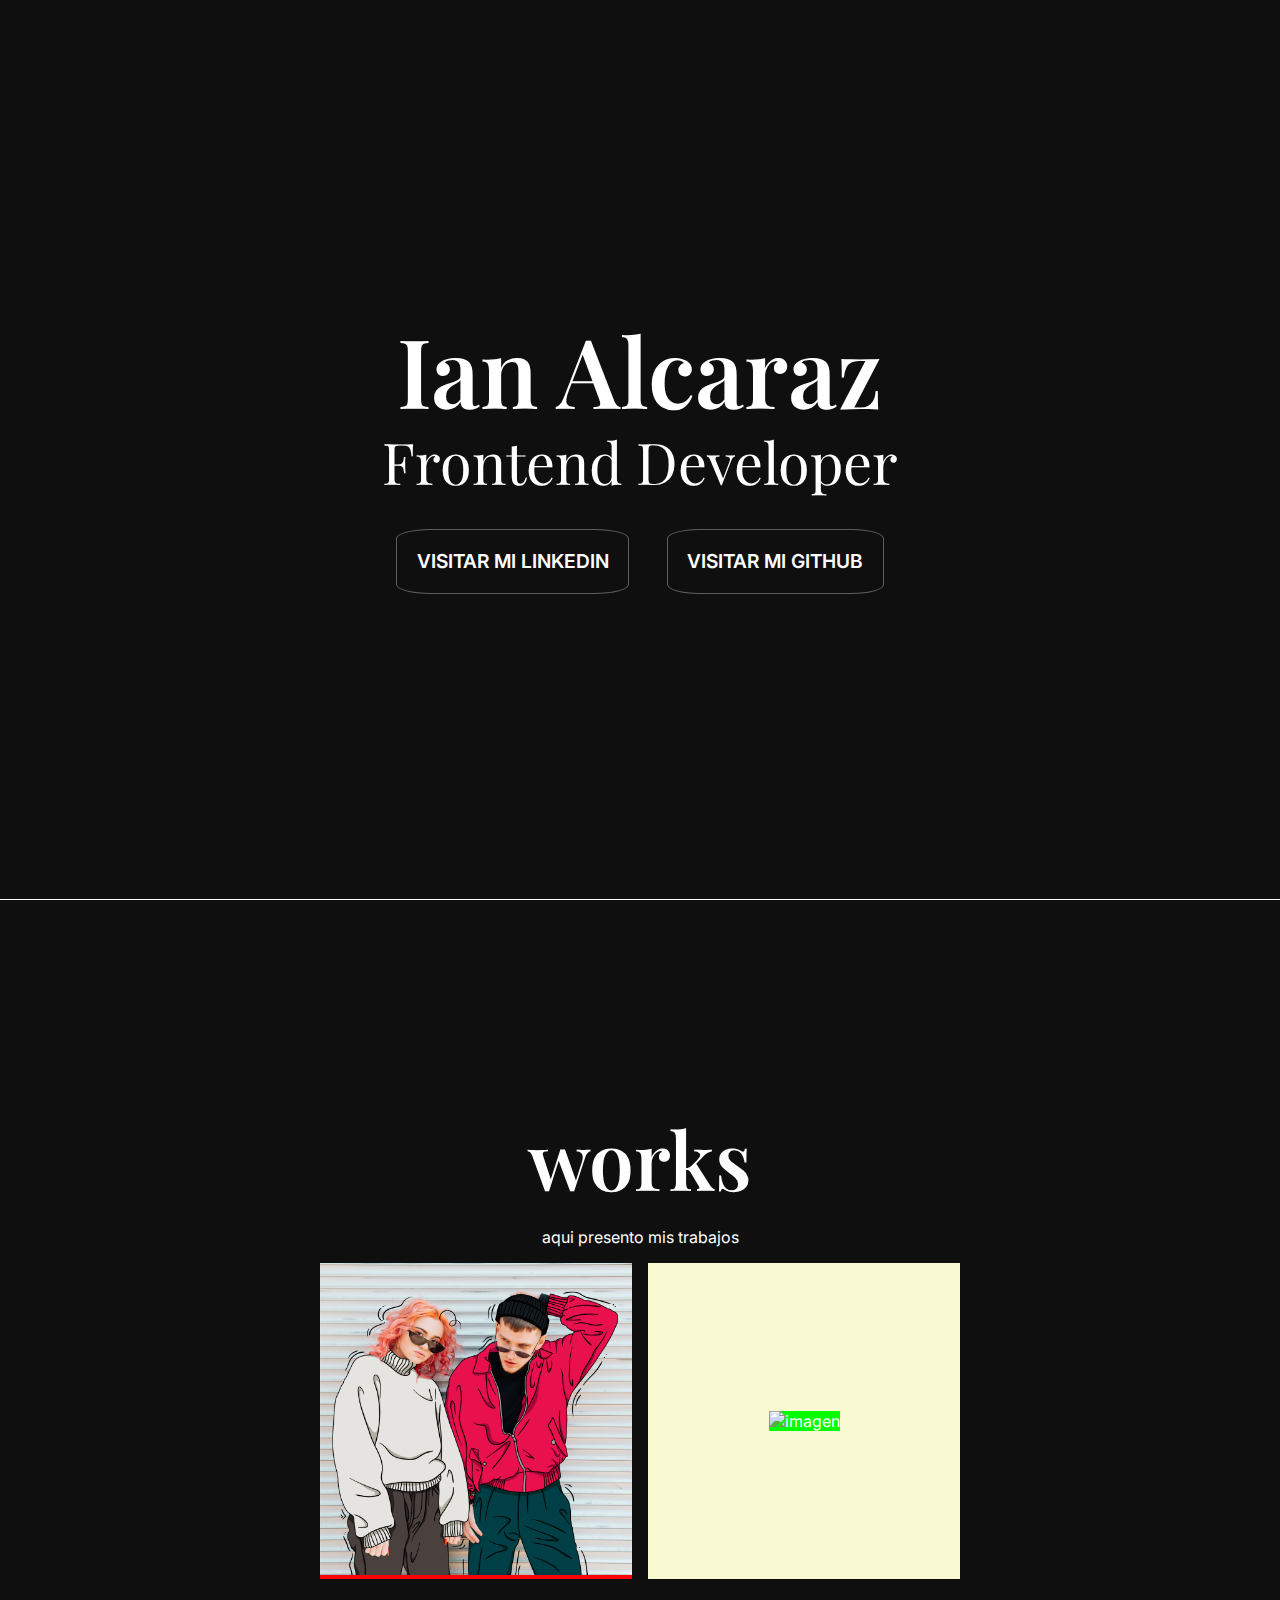
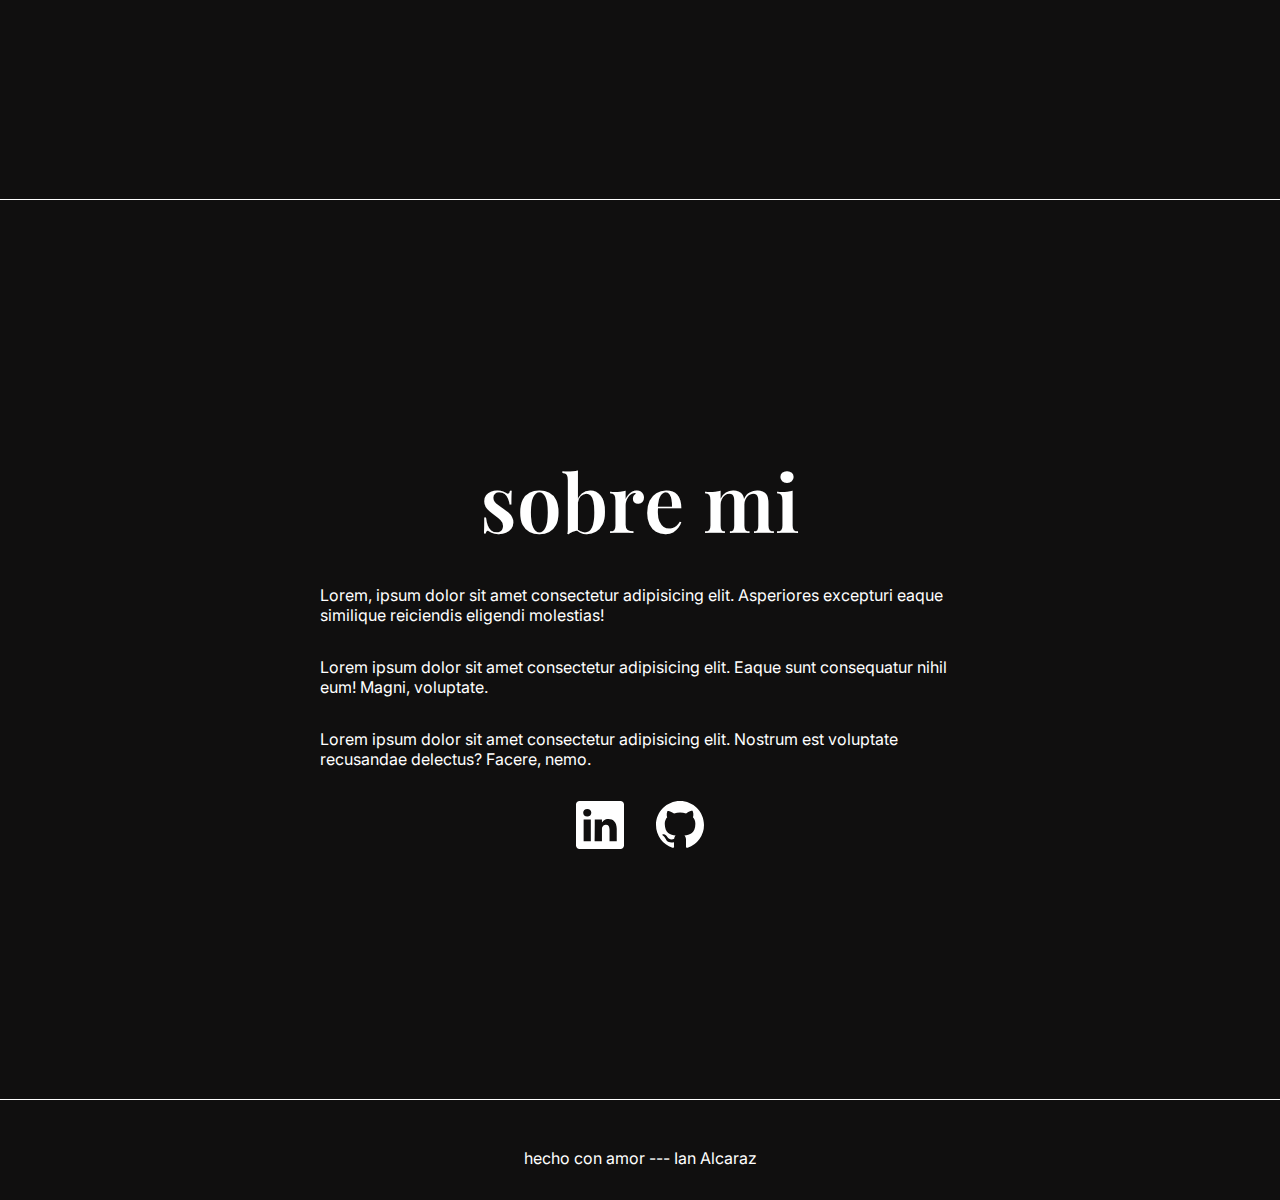
==== index.html @ ea50c52d "Add files via upload" ====
<!DOCTYPE html>
<html lang="en">
<head>
    <meta charset="UTF-8">
    <meta http-equiv="X-UA-Compatible" content="IE=edge">
    <meta name="viewport" content="width=device-width, initial-scale=1.0">
    <title>portfolio</title>
    <link rel="stylesheet" href="style.css">
    <link rel="preconnect" href="https://fonts.googleapis.com">
    <link rel="preconnect" href="https://fonts.gstatic.com" crossorigin>
    <link href="https://fonts.googleapis.com/css2?family=Inter:wght@100;200;300;400&family=Playfair+Display:ital,wght@0,400;0,500;1,400;1,500;1,600&display=swap" rel="stylesheet">
    <script defer src="https://code.jquery.com/jquery-3.6.0.slim.min.js"></script>
    <script defer src="/main.js"></script>

</head>

<body>
    
     <!---<div class="circulos">
        <svg  class="circulo circulo1" viewBox="0 0 200 200" xmlns="http://www.w3.org/2000/svg">
            <path class="path" d="M46.9,-61.2C53.6,-50.3,46.8,-28.7,49.2,-9.5C51.6,9.7,63.3,26.5,62.2,43C61.1,59.5,47.3,75.7,32.4,75C17.6,74.2,1.7,56.5,-15,47.6C-31.7,38.8,-49.3,38.7,-56,30.6C-62.6,22.6,-58.4,6.5,-54.2,-8.2C-49.9,-22.8,-45.7,-36.1,-36.7,-46.5C-27.6,-57,-13.8,-64.6,3.2,-68.3C20.1,-72.1,40.2,-72,46.9,-61.2Z" transform="translate(100 100)" />
          </svg>
          <svg class="circulo circulo2" viewBox="0 0 200 200" xmlns="http://www.w3.org/2000/svg">
            <path  class="path" d="M38.5,-53.8C53.5,-50.2,72,-45.7,76.3,-35.2C80.5,-24.6,70.6,-8,62.9,5.3C55.2,18.6,49.7,28.4,44.1,42.4C38.5,56.4,32.8,74.4,23.2,75.7C13.6,77,0,61.6,-16.6,56.7C-33.3,51.8,-53,57.4,-57.9,50.7C-62.8,44.1,-52.8,25.1,-55.3,7.9C-57.8,-9.2,-72.8,-24.7,-74.5,-39.5C-76.2,-54.3,-64.7,-68.5,-50.1,-72.5C-35.5,-76.4,-17.7,-69.9,-3,-65.2C11.7,-60.5,23.4,-57.5,38.5,-53.8Z" transform="translate(100 100)" />
          </svg>
          <svg class="circulo circulo3" viewBox="0 0 200 200" xmlns="http://www.w3.org/2000/svg">
            <path  class="path" d="M29.8,-40C44.1,-37.1,65,-38.2,67.7,-31.2C70.4,-24.3,54.9,-9.3,50.1,5.5C45.4,20.4,51.5,35.2,49.3,49C47.1,62.8,36.5,75.7,23,80.8C9.5,85.8,-7,83,-18.9,74.7C-30.8,66.5,-38,52.9,-43.1,40.8C-48.2,28.8,-51.1,18.3,-55.2,6.4C-59.3,-5.5,-64.6,-18.7,-62.1,-30.1C-59.6,-41.5,-49.3,-51.1,-37.7,-55.3C-26,-59.5,-13,-58.2,-2.6,-54.1C7.7,-50,15.4,-43,29.8,-40Z" transform="translate(100 100)" />
          </svg>
          <svg class="circulo circulo4" viewBox="0 0 200 200" xmlns="http://www.w3.org/2000/svg">
            <path  class="path" d="M32.7,-58.5C38.8,-47,37.8,-31.9,37.7,-20.6C37.6,-9.3,38.6,-1.8,38.4,6.2C38.3,14.1,37,22.6,33.9,33.5C30.9,44.5,25.9,57.9,16.8,63.4C7.7,68.9,-5.5,66.4,-13.8,58.7C-22,50.9,-25.3,37.8,-30.1,28.3C-35,18.8,-41.5,12.8,-51.2,2.1C-60.9,-8.6,-73.8,-24.1,-69.5,-31C-65.2,-37.9,-43.7,-36.2,-29.2,-43.8C-14.8,-51.5,-7.4,-68.5,3,-73.1C13.3,-77.7,26.6,-69.9,32.7,-58.5Z" transform="translate(100 100)" />
          </svg>
        </div>-->
    <header class="header">
        <h1 class="h1"><a href="#inicio" title="Ian Alcaraz" class="a">Ian Alcaraz</a></h1>
        <nav class="nav">
            <ul class="ul">
                <li class="li"><a href="#inicio" class="inicio">inicio</a></li>
                <li class="li"><a href="#works" class="works">works</a></li>
                <li class="li"><a href="#about" class="about">about</a></li>
            </ul>
        </nav>
        <div class=""></div>
        
    </header>

    <main class="main">
       <div class="seccion" id="inicio">
       
        <section class="section info">
            
            <h2 class="h2">Ian Alcaraz</h2>
            <h3 class="h3">Frontend Developer</h3>

            <ul class="ul">
                <li class="li">
                    <a href="#" class="a" tittle="LinkedIn">Visitar mi LinkedIn</a></li>
                <li class="li">
                    <a href="#" class="a" tittle="Github">Visitar mi Github</a></li>
            </ul>
        </section>
       </div>
       
       <section class="seccion works" id="works">
        <h2 class="h2">works</h2>
        <p>aqui presento mis trabajos </p>
        <div class="grid">
            <article class="article">
               <a class="a" href="#" title="#trabajo1">
                <figure class="figure">
                <img src="/assets/2524912.jpg" alt="imagen" class="img" loading="lazy">
                </figure>
                <h4 class="h4">nombre del trabajo</h4>
               </a>
            </article>
            <article class="article">
                <a class="a" href="#" title="#trabajo1">
                 <img src="/assets/foto mujr.jpg" alt="imagen" class="img" loading="lazy">
                 <h4 class="h4">nombre del trabajo</h4>
                </a>
             </article>
        </div>
       </section>

       <section class="seccion about" id="about">
        <h2 class="h2">sobre mi</h2>
        <p class="p">Lorem, ipsum dolor sit amet consectetur adipisicing elit. Asperiores excepturi eaque similique reiciendis eligendi molestias!</p>
        <p class="p">Lorem ipsum dolor sit amet consectetur adipisicing elit. Eaque sunt consequatur nihil eum! Magni, voluptate.</p>
        <p class="p">Lorem ipsum dolor sit amet consectetur adipisicing elit. Nostrum est voluptate recusandae delectus? Facere, nemo.</p>

        <ul class="rrss">
            <li class="li">
                <a href="#" class="a" title="nombre" target="_blank" rel="noopener noreferrer">
                    <svg xmlns="http://www.w3.org/2000/svg" width="16" height="16" fill="currentColor" class="svg" viewBox="0 0 16 16">
                        <path d="M0 1.146C0 .513.526 0 1.175 0h13.65C15.474 0 16 .513 16 1.146v13.708c0 .633-.526 1.146-1.175 1.146H1.175C.526 16 0 15.487 0 14.854V1.146zm4.943 12.248V6.169H2.542v7.225h2.401zm-1.2-8.212c.837 0 1.358-.554 1.358-1.248-.015-.709-.52-1.248-1.342-1.248-.822 0-1.359.54-1.359 1.248 0 .694.521 1.248 1.327 1.248h.016zm4.908 8.212V9.359c0-.216.016-.432.08-.586.173-.431.568-.878 1.232-.878.869 0 1.216.662 1.216 1.634v3.865h2.401V9.25c0-2.22-1.184-3.252-2.764-3.252-1.274 0-1.845.7-2.165 1.193v.025h-.016a5.54 5.54 0 0 1 .016-.025V6.169h-2.4c.03.678 0 7.225 0 7.225h2.4z"/>
                      </svg>
                </a>
            </li>
            <li class="li">
                <a href="#" class="a" title="nombre" target="_blank" rel="noopener noreferrer">
                    <svg xmlns="http://www.w3.org/2000/svg" width="16" height="16" fill="currentColor" class="svg" viewBox="0 0 16 16">
                        <path d="M8 0C3.58 0 0 3.58 0 8c0 3.54 2.29 6.53 5.47 7.59.4.07.55-.17.55-.38 0-.19-.01-.82-.01-1.49-2.01.37-2.53-.49-2.69-.94-.09-.23-.48-.94-.82-1.13-.28-.15-.68-.52-.01-.53.63-.01 1.08.58 1.23.82.72 1.21 1.87.87 2.33.66.07-.52.28-.87.51-1.07-1.78-.2-3.64-.89-3.64-3.95 0-.87.31-1.59.82-2.15-.08-.2-.36-1.02.08-2.12 0 0 .67-.21 2.2.82.64-.18 1.32-.27 2-.27.68 0 1.36.09 2 .27 1.53-1.04 2.2-.82 2.2-.82.44 1.1.16 1.92.08 2.12.51.56.82 1.27.82 2.15 0 3.07-1.87 3.75-3.65 3.95.29.25.54.73.54 1.48 0 1.07-.01 1.93-.01 2.2 0 .21.15.46.55.38A8.012 8.012 0 0 0 16 8c0-4.42-3.58-8-8-8z"/>
                      </svg>
                </a>
            </li>
        </ul>
       </section>

    </main>

    <footer class="footer">
        <span class="span">hecho con amor ---  Ian Alcaraz </span>
    </footer>
</body>
</html>
---- style.css ----
:root{
    --blanco:white;
    --negro:rgb(0, 0, 0);
    --tipo-titular: 'Playfair Display', serif;
    --tipo-principal: 'Inter', sans-serif;
}

* {
    margin: 0;
    padding: 0;
    border: 0;
    box-sizing: border-box;
    vertical-align: baseline;
}


img  .figure {
    max-width: 100%;
    width: 100;
    display: flex;
    object-fit: cover;
    object-position: center center ;
}

a{
    display: block;
    text-decoration: none;
    color: inherit ;
}

video{
    max-width: 100%;
    width: 100%;
    display: flex;
    object-fit: cover;
    object-position: center center;

}

p a {
    display: inline;
}

li{
    list-style-type:none ;

}

table,
tr,
td{
  border-collapse: collapse;
  border-spacing: 0;
}

html{
    scroll-behavior: smooth;
}

h1,
h2,
h3,
h4,
h5 {
    color: inherit;
    font-weight: inherit;

}

fore, button,
input,
textarea,
select {
    font-family: inherit;
    font-size: inherit;
    -webkit-hyphens: auto;
        -ms-hyphens:auto;
    background-color: transparent;
    display: flex;
    color: inherit;

}

body{
    font-family: var(--tipo-principal);
    font-size: 100;
    min-height: 100vh;
    background-color: #100F0F;
    color: var(--blanco);
    
    -webkit-font-smoothing: antialiased;
    -webkit-font-smoothing: grayscale;
   /* background-color: #07060D;
background-image: url("data:image/svg+xml,%3Csvg xmlns='http://www.w3.org/2000/svg' viewBox='0 0 1600 900'%3E%3Cpolygon fill='%23cc0600' points='957 450 539 900 1396 900'/%3E%3Cpolygon fill='%23b02200' points='957 450 872.9 900 1396 900'/%3E%3Cpolygon fill='%23df3527' points='-60 900 398 662 816 900'/%3E%3Cpolygon fill='%23b41021' points='337 900 398 662 816 900'/%3E%3Cpolygon fill='%23dd1f47' points='1203 546 1552 900 876 900'/%3E%3Cpolygon fill='%23c53936' points='1203 546 1552 900 1162 900'/%3E%3Cpolygon fill='%23d93365' points='641 695 886 900 367 900'/%3E%3Cpolygon fill='%23b01855' points='587 900 641 695 886 900'/%3E%3Cpolygon fill='%23d1337e' points='1710 900 1401 632 1096 900'/%3E%3Cpolygon fill='%23a31c6e' points='1710 900 1401 632 1365 900'/%3E%3Cpolygon fill='%23ac0ba8' points='1210 900 971 687 725 900'/%3E%3Cpolygon fill='%239c337f' points='943 900 1210 900 971 687'/%3E%3C/svg%3E");
background-attachment: fixed;
background-size: cover;*/
/*background-color: #ffffff;
background-image: url("data:image/svg+xml,%3Csvg xmlns='http://www.w3.org/2000/svg' width='100%25'%3E%3Cdefs%3E%3ClinearGradient id='a' gradientUnits='userSpaceOnUse' x1='0' x2='0' y1='0' y2='100%25' gradientTransform='rotate(46,683,330)'%3E%3Cstop offset='0' stop-color='%23ffffff'/%3E%3Cstop offset='1' stop-color='%23000000'/%3E%3C/linearGradient%3E%3Cpattern patternUnits='userSpaceOnUse' id='b' width='481' height='400.8' x='0' y='0' viewBox='0 0 1080 900'%3E%3Cg fill-opacity='0.41'%3E%3Cpolygon fill='%23444' points='90 150 0 300 180 300'/%3E%3Cpolygon points='90 150 180 0 0 0'/%3E%3Cpolygon fill='%23AAA' points='270 150 360 0 180 0'/%3E%3Cpolygon fill='%23DDD' points='450 150 360 300 540 300'/%3E%3Cpolygon fill='%23999' points='450 150 540 0 360 0'/%3E%3Cpolygon points='630 150 540 300 720 300'/%3E%3Cpolygon fill='%23DDD' points='630 150 720 0 540 0'/%3E%3Cpolygon fill='%23444' points='810 150 720 300 900 300'/%3E%3Cpolygon fill='%23FFF' points='810 150 900 0 720 0'/%3E%3Cpolygon fill='%23DDD' points='990 150 900 300 1080 300'/%3E%3Cpolygon fill='%23444' points='990 150 1080 0 900 0'/%3E%3Cpolygon fill='%23DDD' points='90 450 0 600 180 600'/%3E%3Cpolygon points='90 450 180 300 0 300'/%3E%3Cpolygon fill='%23666' points='270 450 180 600 360 600'/%3E%3Cpolygon fill='%23AAA' points='270 450 360 300 180 300'/%3E%3Cpolygon fill='%23DDD' points='450 450 360 600 540 600'/%3E%3Cpolygon fill='%23999' points='450 450 540 300 360 300'/%3E%3Cpolygon fill='%23999' points='630 450 540 600 720 600'/%3E%3Cpolygon fill='%23FFF' points='630 450 720 300 540 300'/%3E%3Cpolygon points='810 450 720 600 900 600'/%3E%3Cpolygon fill='%23DDD' points='810 450 900 300 720 300'/%3E%3Cpolygon fill='%23AAA' points='990 450 900 600 1080 600'/%3E%3Cpolygon fill='%23444' points='990 450 1080 300 900 300'/%3E%3Cpolygon fill='%23222' points='90 750 0 900 180 900'/%3E%3Cpolygon points='270 750 180 900 360 900'/%3E%3Cpolygon fill='%23DDD' points='270 750 360 600 180 600'/%3E%3Cpolygon points='450 750 540 600 360 600'/%3E%3Cpolygon points='630 750 540 900 720 900'/%3E%3Cpolygon fill='%23444' points='630 750 720 600 540 600'/%3E%3Cpolygon fill='%23AAA' points='810 750 720 900 900 900'/%3E%3Cpolygon fill='%23666' points='810 750 900 600 720 600'/%3E%3Cpolygon fill='%23999' points='990 750 900 900 1080 900'/%3E%3Cpolygon fill='%23999' points='180 0 90 150 270 150'/%3E%3Cpolygon fill='%23444' points='360 0 270 150 450 150'/%3E%3Cpolygon fill='%23FFF' points='540 0 450 150 630 150'/%3E%3Cpolygon points='900 0 810 150 990 150'/%3E%3Cpolygon fill='%23222' points='0 300 -90 450 90 450'/%3E%3Cpolygon fill='%23FFF' points='0 300 90 150 -90 150'/%3E%3Cpolygon fill='%23FFF' points='180 300 90 450 270 450'/%3E%3Cpolygon fill='%23666' points='180 300 270 150 90 150'/%3E%3Cpolygon fill='%23222' points='360 300 270 450 450 450'/%3E%3Cpolygon fill='%23FFF' points='360 300 450 150 270 150'/%3E%3Cpolygon fill='%23444' points='540 300 450 450 630 450'/%3E%3Cpolygon fill='%23222' points='540 300 630 150 450 150'/%3E%3Cpolygon fill='%23AAA' points='720 300 630 450 810 450'/%3E%3Cpolygon fill='%23666' points='720 300 810 150 630 150'/%3E%3Cpolygon fill='%23FFF' points='900 300 810 450 990 450'/%3E%3Cpolygon fill='%23999' points='900 300 990 150 810 150'/%3E%3Cpolygon points='0 600 -90 750 90 750'/%3E%3Cpolygon fill='%23666' points='0 600 90 450 -90 450'/%3E%3Cpolygon fill='%23AAA' points='180 600 90 750 270 750'/%3E%3Cpolygon fill='%23444' points='180 600 270 450 90 450'/%3E%3Cpolygon fill='%23444' points='360 600 270 750 450 750'/%3E%3Cpolygon fill='%23999' points='360 600 450 450 270 450'/%3E%3Cpolygon fill='%23666' points='540 600 630 450 450 450'/%3E%3Cpolygon fill='%23222' points='720 600 630 750 810 750'/%3E%3Cpolygon fill='%23FFF' points='900 600 810 750 990 750'/%3E%3Cpolygon fill='%23222' points='900 600 990 450 810 450'/%3E%3Cpolygon fill='%23DDD' points='0 900 90 750 -90 750'/%3E%3Cpolygon fill='%23444' points='180 900 270 750 90 750'/%3E%3Cpolygon fill='%23FFF' points='360 900 450 750 270 750'/%3E%3Cpolygon fill='%23AAA' points='540 900 630 750 450 750'/%3E%3Cpolygon fill='%23FFF' points='720 900 810 750 630 750'/%3E%3Cpolygon fill='%23222' points='900 900 990 750 810 750'/%3E%3Cpolygon fill='%23222' points='1080 300 990 450 1170 450'/%3E%3Cpolygon fill='%23FFF' points='1080 300 1170 150 990 150'/%3E%3Cpolygon points='1080 600 990 750 1170 750'/%3E%3Cpolygon fill='%23666' points='1080 600 1170 450 990 450'/%3E%3Cpolygon fill='%23DDD' points='1080 900 1170 750 990 750'/%3E%3C/g%3E%3C/pattern%3E%3C/defs%3E%3Crect x='0' y='0' fill='url(%23a)' width='100%25' height='100%25'/%3E%3Crect x='0' y='0' fill='url(%23b)' width='100%25' height='100%25'/%3E%3C/svg%3E");
background-attachment: fixed;
background-size: cover;*/

}

.cuadrado{
    width:100%
}
/*
.circulos{
    position: fixed;
    width: 100%;
    height: 100%;
    top: 0;
    left: 0;
     
    z-index: 1;
    filter: blur(40px);
    animation: circulo1 20s linear infinite both;

}
.circulos .circulo{
    position: absolute;
    width: 50%;
    height: 50%;
    animation: circulo1 100s linear infinite both;
    
}
.circulos .circulo1{
    
    top: 0%;
    left: 0%;
    
    


}

.circulos .circulo1 .path{
    fill: seagreen;
    
}
.circulos .circulo2{
    top: 0%;
    right: 0%;
}
.circulos .circulo2 .path{
    fill: rgb(129, 24, 170);
}
.circulos .circulo3{
    bottom: 0%;
    left: 0%;
}
.circulos .circulo3 .path{
    fill: rgb(165, 127, 1);
}
.circulos .circulo4{
    bottom: 0%;
    right: 0%;
}
.circulos .circulo4 .path{
    fill: rgb(8, 51, 190);
}*/
.header{
    width: 100%;
    min-width: 5em;
    background: lightblue;
    padding: 1em 2em;
    display: flex;
    flex-flow: row wrap;
    justify-content: space-between;
    align-items: center;
    display: none;

}

.header  .ul{
    display: flex;
    flex-flow: row wrap;
    justify-content: space-between;
    align-items: center;
     
}
.header  .li{
    
    margin: 0 1em;
}
.header  .li .a{}

.main{
    
    margin:  0 0 1em ;
    text-align: center;
    position: relative;
    z-index: 2;
}
.seccion{
    width: 100%;
    min-height: 100vh;
    
    /*margin: 1em 0em;*/
    padding: 2em;
    


    display: flex;
    flex-flow: column wrap;
    justify-content: center;
    align-items: center;

    border-bottom: 1px solid white;

}
.seccion .info{
    font-size: 1.2em;
    animation: aparecer1 2s ease 1 both;
    
}

.seccion .ul{
    margin: 2em 0 0;
   
    display: flex;
    flex-flow: row wrap;
    justify-content: center;
    align-items: center;
}
.seccion  .ul .li{
    
    margin: 0 1em;
}
.seccion  .ul  .a{
    border: 1px solid rgba(218, 211, 211, 0.4);
    border-radius: 15%;
    padding: 1em 1em 1em;
    text-transform: uppercase;
    font-weight: 600;
    transition: all .5s ease;
    
}
.seccion  .ul  .a:hover{
   border-color: rgb(255, 255, 255);
}

.seccion .h2{
    font-family: var(--tipo-titular);
    font-weight: 600;
    font-size: 5em;
}
.seccion .h3{
    font-family: var(--tipo-titular);
    font-size: 3em;
    line-height: 1em;
    
}


.seccion .p {}
.seccion .grid{
    width: 90%;
    max-width: 40em;
    
    margin: 1em;
    display: grid;
    grid-template-columns: repeat( auto-fit , minmax(10em , 1fr) );
    gap: 1em;
    
}
.seccion .article{
    width: 100%;
    min-height: 20vh;
    background: lightgoldenrodyellow;
    

    display: flex;
    flex-flow: column nowrap;
    justify-content: center;
    align-items: center;

    position:relative;
    overflow: hidden;

} 
.seccion .a{}
.seccion .figure{
    width: 100%;
    background: red;
    
}
.seccion .img{
    width: 100%;
    background: lime;
    
    
}
.seccion .h4{
    width: 100%;
    height: 100%;
    background-color: rgba(0, 0, 0, .5);
    backdrop-filter: blur(1rem);
    position:absolute;
    bottom: 0;
    left: 0;
    color: white;
    display: flex;
    flex-flow: row wrap;
    justify-content: center;
    align-items: center;
    font-size: 1.6em;
    opacity: 0;
    font-family: var(--tipo-titular);
    font-style: italic;
    transform: translatex(100%);
    transition: all .5s ease;


}
.seccion .article:hover .h4{
    transform:translatex(0%);
    opacity: 1;

}
.works{
    /*background:rgb(180, 172, 172);
    background-color: white;
    color: black;
    box-shadow: 0 0 5em 5em white;*/

}

.works .h2{
    margin: 0 0 1rem;
    color: inherit;
}

.about{}
.about .h2{
    margin:0 0 2rem;
}
.about .p{
    max-width: 40rem;
    /*background: lime;*/
    margin:0 0 2rem;
    font-size: 1em;
    text-align: left;
}
.about .rrss{
    width: 100%;

    /*background: lightgreen;*/
    display: flex;
    flex-flow: row wrap;
    justify-content: center;
    align-items: center;
}
.about .li {
    /*background: orange;*/
    margin:0 1em; 

    

}
.about  .a{}
.about  .svg {
    width: 3em;
    height: 3em;
    /*background: red;*/

}

.footer{
    
    text-align: center;
    padding: 2em 0;
    color: var(--blanco);
    position: relative;
    z-index: 2;

}
.footer .span{}



@keyframes circulo1{
    from{
        transform: rotate(0deg) scale(2);
    }
    to{
        transform: rotate(360deg) scale(2);
    }

}

@keyframes aparecer1{
    from{
        opacity: 0;
        transform: translateY(50%);
    }
    to{
        opacity: 1;
        transform: translateY(0);
    }
}
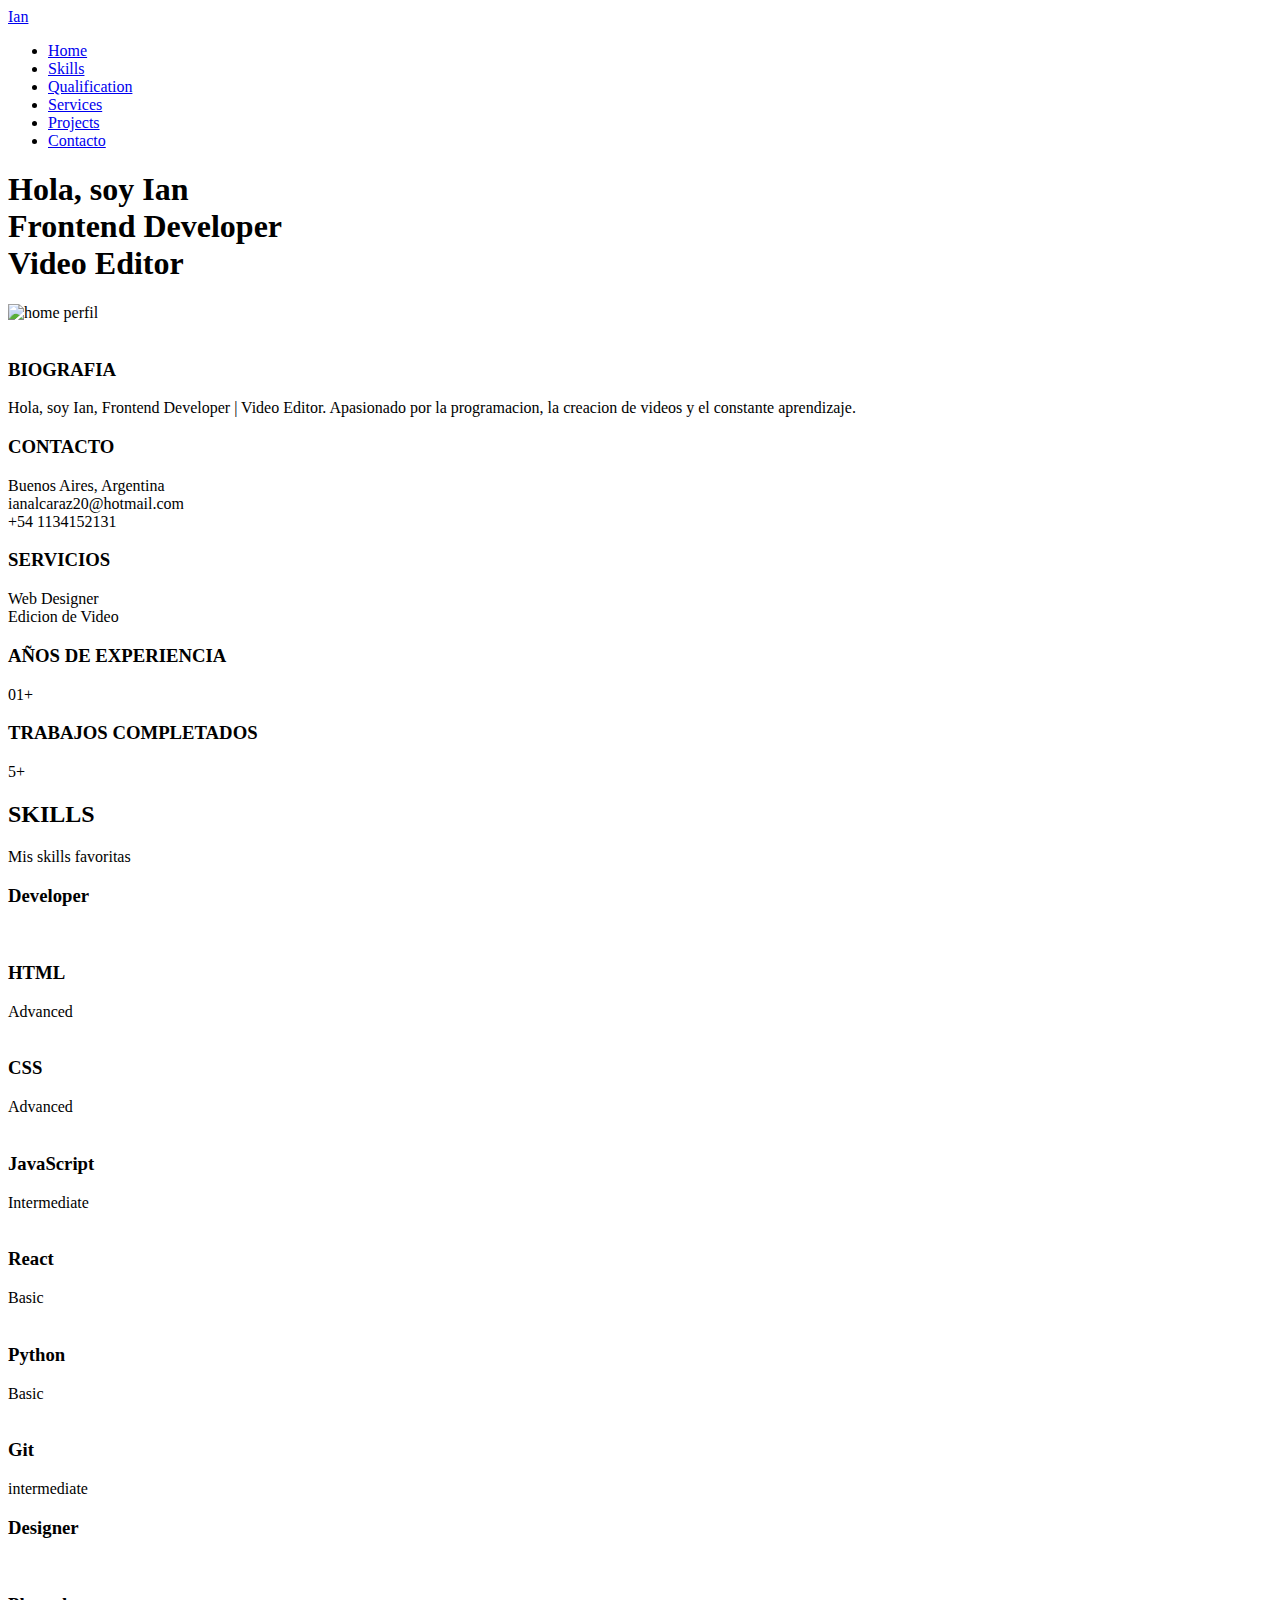
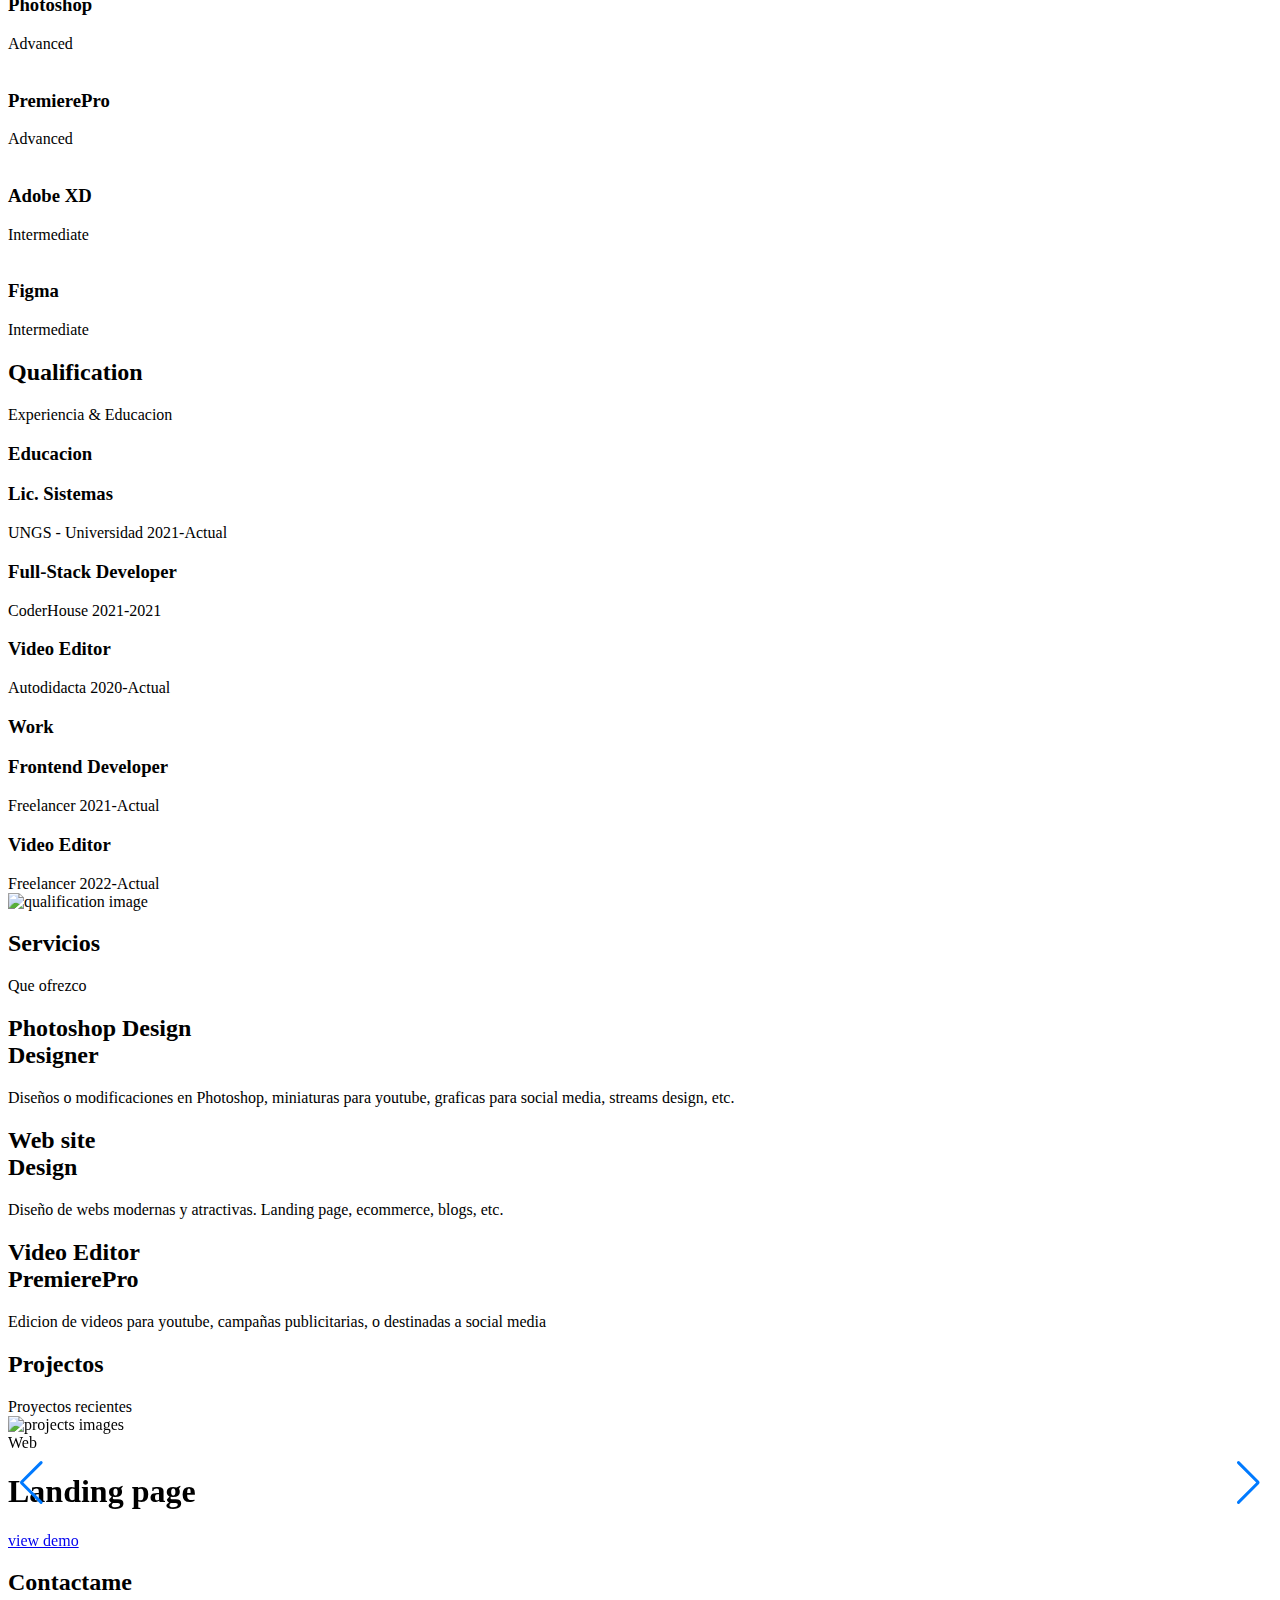
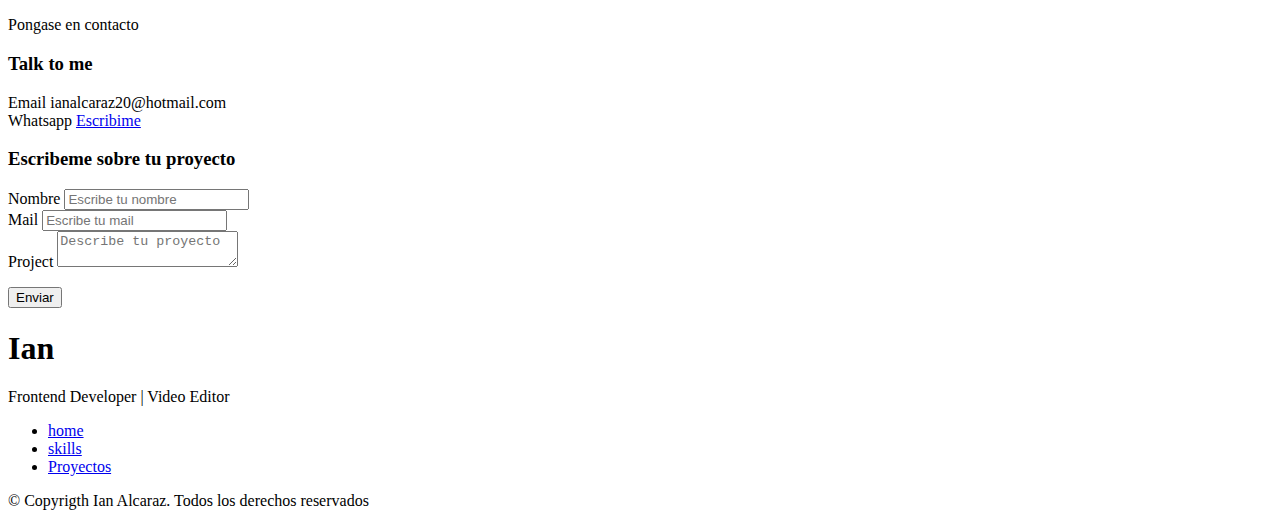
==== commit b757d9da: "Add files via upload" ====
--- a/index.html
+++ b/index.html
@@ -1,114 +1,667 @@
 <!DOCTYPE html>
-<html lang="en">
-<head>
-    <meta charset="UTF-8">
-    <meta http-equiv="X-UA-Compatible" content="IE=edge">
-    <meta name="viewport" content="width=device-width, initial-scale=1.0">
-    <title>portfolio</title>
-    <link rel="stylesheet" href="style.css">
-    <link rel="preconnect" href="https://fonts.googleapis.com">
-    <link rel="preconnect" href="https://fonts.gstatic.com" crossorigin>
-    <link href="https://fonts.googleapis.com/css2?family=Inter:wght@100;200;300;400&family=Playfair+Display:ital,wght@0,400;0,500;1,400;1,500;1,600&display=swap" rel="stylesheet">
-    <script defer src="https://code.jquery.com/jquery-3.6.0.slim.min.js"></script>
-    <script defer src="/main.js"></script>
-
-</head>
-
-<body>
-    
-     <!---<div class="circulos">
-        <svg  class="circulo circulo1" viewBox="0 0 200 200" xmlns="http://www.w3.org/2000/svg">
-            <path class="path" d="M46.9,-61.2C53.6,-50.3,46.8,-28.7,49.2,-9.5C51.6,9.7,63.3,26.5,62.2,43C61.1,59.5,47.3,75.7,32.4,75C17.6,74.2,1.7,56.5,-15,47.6C-31.7,38.8,-49.3,38.7,-56,30.6C-62.6,22.6,-58.4,6.5,-54.2,-8.2C-49.9,-22.8,-45.7,-36.1,-36.7,-46.5C-27.6,-57,-13.8,-64.6,3.2,-68.3C20.1,-72.1,40.2,-72,46.9,-61.2Z" transform="translate(100 100)" />
-          </svg>
-          <svg class="circulo circulo2" viewBox="0 0 200 200" xmlns="http://www.w3.org/2000/svg">
-            <path  class="path" d="M38.5,-53.8C53.5,-50.2,72,-45.7,76.3,-35.2C80.5,-24.6,70.6,-8,62.9,5.3C55.2,18.6,49.7,28.4,44.1,42.4C38.5,56.4,32.8,74.4,23.2,75.7C13.6,77,0,61.6,-16.6,56.7C-33.3,51.8,-53,57.4,-57.9,50.7C-62.8,44.1,-52.8,25.1,-55.3,7.9C-57.8,-9.2,-72.8,-24.7,-74.5,-39.5C-76.2,-54.3,-64.7,-68.5,-50.1,-72.5C-35.5,-76.4,-17.7,-69.9,-3,-65.2C11.7,-60.5,23.4,-57.5,38.5,-53.8Z" transform="translate(100 100)" />
-          </svg>
-          <svg class="circulo circulo3" viewBox="0 0 200 200" xmlns="http://www.w3.org/2000/svg">
-            <path  class="path" d="M29.8,-40C44.1,-37.1,65,-38.2,67.7,-31.2C70.4,-24.3,54.9,-9.3,50.1,5.5C45.4,20.4,51.5,35.2,49.3,49C47.1,62.8,36.5,75.7,23,80.8C9.5,85.8,-7,83,-18.9,74.7C-30.8,66.5,-38,52.9,-43.1,40.8C-48.2,28.8,-51.1,18.3,-55.2,6.4C-59.3,-5.5,-64.6,-18.7,-62.1,-30.1C-59.6,-41.5,-49.3,-51.1,-37.7,-55.3C-26,-59.5,-13,-58.2,-2.6,-54.1C7.7,-50,15.4,-43,29.8,-40Z" transform="translate(100 100)" />
-          </svg>
-          <svg class="circulo circulo4" viewBox="0 0 200 200" xmlns="http://www.w3.org/2000/svg">
-            <path  class="path" d="M32.7,-58.5C38.8,-47,37.8,-31.9,37.7,-20.6C37.6,-9.3,38.6,-1.8,38.4,6.2C38.3,14.1,37,22.6,33.9,33.5C30.9,44.5,25.9,57.9,16.8,63.4C7.7,68.9,-5.5,66.4,-13.8,58.7C-22,50.9,-25.3,37.8,-30.1,28.3C-35,18.8,-41.5,12.8,-51.2,2.1C-60.9,-8.6,-73.8,-24.1,-69.5,-31C-65.2,-37.9,-43.7,-36.2,-29.2,-43.8C-14.8,-51.5,-7.4,-68.5,3,-73.1C13.3,-77.7,26.6,-69.9,32.7,-58.5Z" transform="translate(100 100)" />
-          </svg>
-        </div>-->
-    <header class="header">
-        <h1 class="h1"><a href="#inicio" title="Ian Alcaraz" class="a">Ian Alcaraz</a></h1>
-        <nav class="nav">
-            <ul class="ul">
-                <li class="li"><a href="#inicio" class="inicio">inicio</a></li>
-                <li class="li"><a href="#works" class="works">works</a></li>
-                <li class="li"><a href="#about" class="about">about</a></li>
-            </ul>
-        </nav>
-        <div class=""></div>
+    <html lang="en">
+    <head>
+        <meta charset="UTF-8">
+        <meta name="viewport" content="width=device-width, initial-scale=1.0">
+
+        <!--=============== FAVICON ===============-->
+        <link rel="shortcut icon" href="/assets/img/favicon1.png" type="image/x-icon">
+
+        <!--=============== REMIXICONS ===============-->
+        <link href="https://cdn.jsdelivr.net/npm/remixicon@2.5.0/fonts/remixicon.css" rel="stylesheet">
         
-    </header>
-
-    <main class="main">
-       <div class="seccion" id="inicio">
-       
-        <section class="section info">
-            
-            <h2 class="h2">Ian Alcaraz</h2>
-            <h3 class="h3">Frontend Developer</h3>
-
-            <ul class="ul">
-                <li class="li">
-                    <a href="#" class="a" tittle="LinkedIn">Visitar mi LinkedIn</a></li>
-                <li class="li">
-                    <a href="#" class="a" tittle="Github">Visitar mi Github</a></li>
-            </ul>
-        </section>
-       </div>
-       
-       <section class="seccion works" id="works">
-        <h2 class="h2">works</h2>
-        <p>aqui presento mis trabajos </p>
-        <div class="grid">
-            <article class="article">
-               <a class="a" href="#" title="#trabajo1">
-                <figure class="figure">
-                <img src="/assets/2524912.jpg" alt="imagen" class="img" loading="lazy">
-                </figure>
-                <h4 class="h4">nombre del trabajo</h4>
-               </a>
-            </article>
-            <article class="article">
-                <a class="a" href="#" title="#trabajo1">
-                 <img src="/assets/foto mujr.jpg" alt="imagen" class="img" loading="lazy">
-                 <h4 class="h4">nombre del trabajo</h4>
+        <!--=============== SWIPER CSS ===============-->
+        <link rel="stylesheet" href="https://cdn.jsdelivr.net/npm/swiper@8/swiper-bundle.min.css"/>
+
+        <!--=============== CSS ===============-->
+        <link rel="stylesheet" href="assets/css/styles.css">
+
+        <title>Portofolio web Ian Alcaraz Frontend | Video Editor </title>
+    </head>
+    <body>
+        <!--==================== HEADER ====================-->
+        <header class="header" id="header">
+            <nav class="nav container">
+                <a href="#" class="nav__logo">
+                    Ian
                 </a>
-             </article>
-        </div>
-       </section>
-
-       <section class="seccion about" id="about">
-        <h2 class="h2">sobre mi</h2>
-        <p class="p">Lorem, ipsum dolor sit amet consectetur adipisicing elit. Asperiores excepturi eaque similique reiciendis eligendi molestias!</p>
-        <p class="p">Lorem ipsum dolor sit amet consectetur adipisicing elit. Eaque sunt consequatur nihil eum! Magni, voluptate.</p>
-        <p class="p">Lorem ipsum dolor sit amet consectetur adipisicing elit. Nostrum est voluptate recusandae delectus? Facere, nemo.</p>
-
-        <ul class="rrss">
-            <li class="li">
-                <a href="#" class="a" title="nombre" target="_blank" rel="noopener noreferrer">
-                    <svg xmlns="http://www.w3.org/2000/svg" width="16" height="16" fill="currentColor" class="svg" viewBox="0 0 16 16">
-                        <path d="M0 1.146C0 .513.526 0 1.175 0h13.65C15.474 0 16 .513 16 1.146v13.708c0 .633-.526 1.146-1.175 1.146H1.175C.526 16 0 15.487 0 14.854V1.146zm4.943 12.248V6.169H2.542v7.225h2.401zm-1.2-8.212c.837 0 1.358-.554 1.358-1.248-.015-.709-.52-1.248-1.342-1.248-.822 0-1.359.54-1.359 1.248 0 .694.521 1.248 1.327 1.248h.016zm4.908 8.212V9.359c0-.216.016-.432.08-.586.173-.431.568-.878 1.232-.878.869 0 1.216.662 1.216 1.634v3.865h2.401V9.25c0-2.22-1.184-3.252-2.764-3.252-1.274 0-1.845.7-2.165 1.193v.025h-.016a5.54 5.54 0 0 1 .016-.025V6.169h-2.4c.03.678 0 7.225 0 7.225h2.4z"/>
-                      </svg>
-                </a>
-            </li>
-            <li class="li">
-                <a href="#" class="a" title="nombre" target="_blank" rel="noopener noreferrer">
-                    <svg xmlns="http://www.w3.org/2000/svg" width="16" height="16" fill="currentColor" class="svg" viewBox="0 0 16 16">
-                        <path d="M8 0C3.58 0 0 3.58 0 8c0 3.54 2.29 6.53 5.47 7.59.4.07.55-.17.55-.38 0-.19-.01-.82-.01-1.49-2.01.37-2.53-.49-2.69-.94-.09-.23-.48-.94-.82-1.13-.28-.15-.68-.52-.01-.53.63-.01 1.08.58 1.23.82.72 1.21 1.87.87 2.33.66.07-.52.28-.87.51-1.07-1.78-.2-3.64-.89-3.64-3.95 0-.87.31-1.59.82-2.15-.08-.2-.36-1.02.08-2.12 0 0 .67-.21 2.2.82.64-.18 1.32-.27 2-.27.68 0 1.36.09 2 .27 1.53-1.04 2.2-.82 2.2-.82.44 1.1.16 1.92.08 2.12.51.56.82 1.27.82 2.15 0 3.07-1.87 3.75-3.65 3.95.29.25.54.73.54 1.48 0 1.07-.01 1.93-.01 2.2 0 .21.15.46.55.38A8.012 8.012 0 0 0 16 8c0-4.42-3.58-8-8-8z"/>
-                      </svg>
-                </a>
-            </li>
-        </ul>
-       </section>
-
-    </main>
-
-    <footer class="footer">
-        <span class="span">hecho con amor ---  Ian Alcaraz </span>
-    </footer>
-</body>
+                <div class="nav__menu" id="nav-menu">
+                    <ul class="nav__list grid">
+                        <li class="nav__item">
+                            <a href="#home" class="nav__link active-link">
+                                <i class="ri-home-5-line"></i> Home
+                            </a>
+                        </li>
+                        <li class="nav__item">
+                            <a href="#skills" class="nav__link">
+                                <i class="ri-trophy-line"></i> Skills
+                            </a>
+                        </li>
+                        <li class="nav__item">
+                            <a href="#qualification" class="nav__link">
+                                <i class="ri-book-open-line"></i> Qualification
+                            </a>
+                        </li>
+                        <li class="nav__item">
+                            <a href="#services" class="nav__link">
+                                <i class="ri-briefcase-line"></i> Services
+                            </a>
+                        </li>
+                        <li class="nav__item">
+                            <a href="#projects" class="nav__link">
+                                <i class="ri-image-line"></i> Projects
+                            </a>
+                        </li>
+                        <li class="nav__item">
+                            <a href="#contact" class="nav__link">
+                                <i class="ri-wechat-2-line"></i> Contacto
+                            </a>
+                        </li>
+                    </ul>
+                    <!--close button-->
+                    <div class="nav__close" id="nav-close">
+                        <i class="ri-close-line"></i>
+                    </div>
+                </div>
+                <div class="nav__buttons">
+                    <!--theme change button-->
+                    <i class="ri-moon-line change-theme" id="theme-button"></i> 
+                    <!--togle button-->
+                    <div class="nav__togle" id="nav-toggle">
+                        <i class="ri-menu-4-line"></i>
+                    </div>
+                </div>
+            </nav>
+        </header>
+
+        <!--==================== MAIN ====================-->
+        <main class="main">
+            <!--==================== HOME ====================-->
+            <section class="home section" id="home">
+                <div class="home__container container grid section__border">
+                    <div class="home__data grid">
+                        <h1 class="home__title">
+                            Hola, soy Ian <br> Frontend Developer <br>Video Editor
+                        </h1>
+                        <div class="home__blob grid">
+                            <div class="home__perfil">
+                                <img src="/assets/img/perfil png 1.png" alt="home perfil">
+                            </div>
+
+                            <img src="/assets/img/shape-wawes.svg" alt="" class="home__shape-wawes">
+                            <img src="/assets/img/shape-circle.svg" alt="" class="home__shape-circle">
+                        </div>
+
+                        <ul class="home__social">
+                            <a href="https://www.linkedin.com/in/ianalcaraz/" target="_blank" class="home__social-link">
+                                <i class="ri-linkedin-box-line"></i>
+                            </a>
+                            <a href="https://github.com/IanAlcaraz" target="_blank" class="home__social-link">
+                                <i class="ri-github-line"></i>
+                            </a>
+                            <a href="https://www.behance.net/IanAlcaraz-" target="_blank" class="home__social-link">
+                                <i class="ri-behance-line"></i>
+                            </a>
+
+                        </ul>
+                    </div>
+                    <!--==================== HOME  info 1====================-->
+                    <div class="home__info">
+                        <div>
+                            <h3 class="home__info-title">
+                                BIOGRAFIA
+                            </h3>
+                            <p class="home__info-description">
+                                Hola, soy Ian, Frontend Developer | Video Editor.
+                                Apasionado por la programacion, la creacion de
+                                videos y el constante aprendizaje.
+                            </p>
+                        </div>
+                        <div>
+                            <h3 class="home__info-title">
+                                CONTACTO
+                            </h3>
+                            <p class="home__info-description">
+                                Buenos Aires, Argentina <br>
+                                ianalcaraz20@hotmail.com <br>
+                                +54 1134152131
+                            </p>
+                        </div>
+                        <div>
+                            <h3 class="home__info-title">
+                                SERVICIOS
+                            </h3>
+                            <p class="home__info-description">
+                                Web Designer <br>
+                                Edicion de Video
+                            </p>
+                        </div>
+                        <div>
+                            <h3 class="home__info-title">
+
+                            </h3>
+                            <p class="home__info-description"></p>
+                        </div>
+                    </div>
+
+                    <!--==================== HOME  info 2====================-->
+                    <div class="home__info">
+                        <div>
+                            <h3 class="home__info-title">
+                                AÑOS DE EXPERIENCIA 
+                            </h3>
+
+                            <p class="home__info-number">
+                                01+
+                            </p>
+                        </div>
+                        <div>
+                            <h3 class="home__info-title">
+                                TRABAJOS COMPLETADOS
+                            </h3>
+
+                            <p class="home__info-number">
+                                5+
+                            </p>
+                        </div>
+                        <!---<div>
+                            <h3 class="home__info-title">
+
+                            </h3>
+
+                            <p class="home__info-number">
+                                
+                            </p>
+                        </div>---->
+                    </div>
+                </div>
+            </section>
+
+            <!--==================== SKILLS ====================-->
+            <section class="skills section" id="skills">
+                <h2 class="section__title">SKILLS</h2>
+                <span class="section__subtitle">Mis skills favoritas</span>
+
+
+                <div class="skills__container container grid section__border">
+                    <!--==================== SKILLS 1====================-->
+                    <div class="skills__content">
+                        <h3 class="skills__title">
+                            <i class="ri-braces-line"></i> Developer
+                        </h3>
+
+                        <div class="skills__info">
+                            <div class="skills__data">
+                                <div class="skills__blob">
+                                    <img src="/assets/img/html-1.svg" alt="" class="skills image">
+                                </div>
+
+                                <h3 class="skills__name">HTML</h3>
+
+                                <span class="skills__subtitle">Advanced</span>
+                            </div>
+                            
+                            <div class="skills__data">
+                                <div class="skills__blob">
+                                    <img src="/assets/img/css-3.svg" alt="" class="skills image">
+                                </div>
+
+                                <h3 class="skills__name">CSS</h3>
+
+                                <span class="skills__subtitle">Advanced</span>
+                            </div>
+                            
+                            <div class="skills__data">
+                                <div class="skills__blob">
+                                    <img src="/assets/img/logo-javascript.svg" alt="" class="skills image">
+                                </div>
+
+                                <h3 class="skills__name">JavaScript</h3>
+
+                                <span class="skills__subtitle">Intermediate</span>
+                            </div>
+                            
+                            <div class="skills__data">
+                                <div class="skills__blob">
+                                    <img src="/assets/img/react-2.svg" alt="" class="skills image">
+                                </div>
+
+                                <h3 class="skills__name">React</h3>
+
+                                <span class="skills__subtitle">Basic </span>
+                            </div>
+                            
+                            <div class="skills__data">
+                                <div class="skills__blob">
+                                    <img src="/assets/img/python.svg" alt="" class="skills image">
+                                </div>
+
+                                <h3 class="skills__name">Python</h3>
+
+                                <span class="skills__subtitle">Basic</span>
+                            </div>
+                            
+                            <div class="skills__data">
+                                <div class="skills__blob">
+                                    <img src="/assets/img/git-icon.svg" alt="" class="skills image">
+                                </div>
+
+                                <h3 class="skills__name">Git</h3>
+
+                                <span class="skills__subtitle">intermediate</span>
+                            </div>
+                        </div>
+                    </div>
+                    <!--==================== SKILLS 2====================-->
+                    <div class="skills__content">
+                        <h3 class="skills__title">
+                            <i class="ri-braces-line"></i> Designer
+                        </h3>
+
+                        <div class="skills__info">
+                            <div class="skills__data">
+                                <div class="skills__blob">
+                                    <img src="/assets/img/adobe-photoshop-2.svg" alt="" class="skills image">
+                                </div>
+
+                                <h3 class="skills__name">Photoshop</h3>
+
+                                <span class="skills__subtitle">Advanced</span>
+                            </div>
+                            
+                            <div class="skills__data">
+                                <div class="skills__blob">
+                                    <img src="/assets/img/adobe-premiere.svg" alt="" class="skills image">
+                                </div>
+
+                                <h3 class="skills__name">PremierePro</h3>
+
+                                <span class="skills__subtitle">Advanced</span>
+                            </div>
+                            
+                            <div class="skills__data">
+                                <div class="skills__blob">
+                                    <img src="/assets/img/adobe-xd-1.svg" alt="" class="skills image">
+                                </div>
+
+                                <h3 class="skills__name">Adobe XD</h3>
+
+                                <span class="skills__subtitle">Intermediate</span>
+                            </div>
+                            
+                            <div class="skills__data">
+                                <div class="skills__blob">
+                                    <img src="/assets/img/figma-1.svg" alt="" class="skills image">
+                                </div>
+
+                                <h3 class="skills__name">Figma</h3>
+
+                                <span class="skills__subtitle">Intermediate </span>
+                            </div>
+                            <!--------
+                            <div class="skills__data">
+                                <div class="skills__blob">
+                                    <img src="" alt="" class="skills image">
+                                </div>
+
+                                <h3 class="skills__name">Python</h3>
+
+                                <span class="skills__subtitle">Basic</span>
+                            </div>
+                            
+                            <div class="skills__data">
+                                <div class="skills__blob">
+                                    <img src="/assets/img/git-icon.svg" alt="" class="skills image">
+                                </div>
+
+                                <h3 class="skills__name">Git</h3>
+
+                                <span class="skills__subtitle">intermediate</span>
+                            </div>---->
+                        </div>
+                    </div>
+
+
+
+
+                    <!----ACA TERMINA LA PRUEBA -->
+
+
+                   
+                </div>
+            </section>
+
+            <!--==================== QUALIFICATION ====================-->
+            <section class="qualification section" id="qualification">
+                <h2 class="section__title">Qualification</h2>
+                <span class="section__subtitle">Experiencia & Educacion</span>
+
+                <div class="qualification__container container grid section__border">
+                    <!--==================== QUALIFICATION 1 ====================-->
+
+                    <div class="qualification__content">
+                        <h3 class="qualification__title">
+                            <i class="ri-pencil-ruler-2-line"></i> Educacion
+                        </h3>
+
+                        <div class="qualification__info">
+                            <div>
+                                <h3 class="qualification__name">
+                                    Lic. Sistemas
+                                </h3>
+                                <span class="qualification__country">UNGS - Universidad</span>
+                                <span class="qualification__year">2021-Actual</span>
+                            </div>
+                            
+                            <div>
+                                <h3 class="qualification__name">
+                                    Full-Stack Developer
+                                </h3>
+                                <span class="qualification__country">CoderHouse</span>
+                                <span class="qualification__year">2021-2021</span>
+                            </div>
+                            
+                            <div>
+                                <h3 class="qualification__name">
+                                    Video Editor
+                                </h3>
+                                <span class="qualification__country">Autodidacta</span>
+                                <span class="qualification__year">2020-Actual</span>
+                            </div>
+                        </div>
+                    </div>
+                    <!--==================== QUALIFICATION 2 ====================-->
+
+                    <div class="qualification__content">
+                        <h3 class="qualification__title">
+                            <i class="ri-building-line"></i> Work
+                        </h3>
+
+                        <div class="qualification__info">
+                            <div>
+                                <h3 class="qualification__name">
+                                    Frontend Developer
+                                </h3>
+                                <span class="qualification__country">Freelancer</span>
+                                <span class="qualification__year">2021-Actual</span>
+                            </div>
+                            
+                            <div>
+                                <h3 class="qualification__name">
+                                    Video Editor
+                                </h3>
+                                <span class="qualification__country">Freelancer</span>
+                                <span class="qualification__year">2022-Actual</span>
+                            </div>
+                           
+                        </div>
+                    </div>
+                </div>
+
+                <img src="/assets/img/shape-circle.svg" alt="qualification image" class="qualification__img">
+            </section>
+
+            <!--==================== SERVICES ====================-->
+            <section class="services section" id="services">
+                <h2 class="section__title">Servicios</h2>
+                <span class="section__subtitle">Que ofrezco</span>
+
+                <div class="services__container container grid section__border">
+                    <div class="services__card">
+                        <i class="ri-layout-4-line"></i> 
+
+                        <h2 class="services__title">
+                            Photoshop Design <br> Designer
+                        </h2>
+
+                        <p class="services__description">
+                            Diseños o modificaciones en Photoshop, miniaturas para youtube, graficas para social media, streams design, etc.
+                        </p>
+
+                        <div class="services__border"></div>
+                    </div>
+                    
+                    <div class="services__card">
+                        <i class="ri-code-view"></i>
+
+                        <h2 class="services__title">
+                            Web site <br> Design
+                        </h2>
+
+                        <p class="services__description">
+                            Diseño de webs modernas y atractivas. Landing page, ecommerce, blogs, etc.
+                        </p>
+
+                        <div class="services__border"></div>
+                    </div>
+                    
+                    <div class="services__card">
+                        <i class="ri-movie-2-line"></i>
+
+                        <h2 class="services__title">
+                            Video Editor <br> PremierePro
+                        </h2>
+
+                        <p class="services__description">
+                            Edicion de videos para youtube, campañas publicitarias, o destinadas a social media
+                        </p>
+
+                        <div class="services__border"></div>
+                    </div>
+                </div>
+            </section>
+
+            <!--==================== PROJECTS ====================-->
+            <section class="projects section" id="projects">
+                <h2 class="section__title">Projectos</h2>
+                <span class="section__subtitle">Proyectos recientes</span>
+
+                <div class="container section__border">
+                    <div class="projects__container swiper">
+                        <div class="swiper-wrapper">
+                            <!--==================== PROJECTS1 ====================-->
+                            <div class="projects__content swiper-slide">
+                                <img src="/assets/img/trompas jc.png" alt="projects images" class="projects__img">
+
+                                <div>
+                                    <span class="projects__subtitle">Web</span>
+                                    <h1 class="projects__title">Landing page</h1>
+
+                                    <a href="https://trompasjc.000webhostapp.com/" target="_blank" class="projects__button">
+                                        view demo <i class="ri-arrow-right-line"></i>
+                                    </a>
+                                </div>
+                            </div>
+                            
+                            <!--==================== PROJECTS2 ====================-->
+                            <div class="projects__content swiper-slide">
+                                <img src="/assets/img/inteligente miniatura.jpg" alt="projects images" class="projects__img">
+
+                                <div>
+                                    <span class="projects__subtitle">Design</span>
+                                    <h1 class="projects__title">Thumbnail youtube</h1>
+
+                                    <a href="#" class="projects__button">
+                                        view demo <i class="ri-arrow-right-line"></i>
+                                    </a>
+                                </div>
+                            </div>
+                            
+                            <!--==================== PROJECTS3 ====================-->
+                            <div class="projects__content swiper-slide">
+                                <img src="/assets/img/miniatura cochesito de bebe.jpg" alt="projects images" class="projects__img">
+
+                                <div>
+                                    <span class="projects__subtitle">Video</span>
+                                    <h1 class="projects__title">Edited Video</h1>
+
+                                    <a href="https://www.youtube.com/watch?v=ezfr3W5wz6g&t=237s" target="_blank" class="projects__button">
+                                        view demo <i class="ri-arrow-right-line"></i>
+                                    </a>
+                                </div>
+                            </div>
+                            
+                            <!--==================== PROJECTS4 ====================-->
+                            <div class="projects__content swiper-slide">
+                                <img src="/assets/img/toncar cambio de color 3.jpg" alt="projects images" class="projects__img">
+
+                                <div>
+                                    <span class="projects__subtitle">Video</span>
+                                    <h1 class="projects__title">Edited video Social Media</h1>
+
+                                    <a href="https://youtube.com/shorts/3Ap7btWWa_I?feature=share" class="projects__button">
+                                        view demo <i class="ri-arrow-right-line"></i>
+                                    </a>
+                                </div>
+                            </div>
+                            <!--==================== PROJECTS5 ====================-->
+                            <div class="projects__content swiper-slide">
+                                <img src="/assets/img/MINIATURA JPG.jpg" alt="projects images" class="projects__img">
+
+                                <div>
+                                    <span class="projects__subtitle">Video</span>
+                                    <h1 class="projects__title">Edited video for youtube</h1>
+
+                                    <a href="https://www.youtube.com/watch?v=bksVOvZIewM" class="projects__button">
+                                        view demo <i class="ri-arrow-right-line"></i>
+                                    </a>
+                                </div>
+                            </div>
+                        </div>
+                        <!---Swiper arrows-->
+                        <div class="swiper-button-next">
+                            <i class="ri-arrow-right-s-line"></i>
+                        </div>
+                        <div class="swiper-button-prev">
+                            <i class="ri-arrow-left-s-line"></i>
+                        </div>
+                        <!---Swiper paginations-->
+                        <div class="swiper-pagination">
+
+                        </div>
+                    </div>
+                </div>
+            </section>
+
+            <!--==================== TESTIMONIAL ====================-->
+            <section class="testimonial section">
+                
+            </section>
+
+            <!--==================== CONTACT ====================-->
+            <section class="contact section" id="contact">
+                <h2 class="section__title">Contactame</h2>
+                <span class="section__subtitle">Pongase en contacto</span>
+
+                <div class="contact__container container grid section__border">
+                    <div class="contact__content">
+                        <h3 class="contact__title">
+                            <i class="ri-chat-3-line"></i> Talk to me
+                        </h3>
+
+                        <div class="contact__info">
+                            <div class="contact__data">
+                                <span class="contact__data-title">Email</span>
+                                <span class="contact__data-info">ianalcaraz20@hotmail.com</span>
+                            </div>
+                            
+                            <div class="contact__data">
+                                <span class="contact__data-title">Whatsapp</span>
+                                <span class="contact__data-info"></span>
+                                <a href="https://wa.me/541134152131" target="_blank " class="contact__button">
+                                    Escribime <i class="ri-arrow-right-line"></i>
+                                </a>
+                            </div>
+                        </div>
+                    </div>
+                    
+                    <div class="contact__content">
+                        <h3 class="contact__title">
+                            <i class="ri-send-plane-2-line"></i> Escribeme sobre tu proyecto
+                        </h3>
+                        <form action="" class="contact__form" id="contact-form">
+                            <div class="contact__form-div">
+                                <label  class="contact__form-tag">Nombre</label>
+                                <input type="text" name="user_name" required placeholder="Escribe tu nombre" class="contact__form-input" id="contact-name">
+                            </div>
+                            
+                            <div class="contact__form-div">
+                                <label  class="contact__form-tag">Mail</label>
+                                <input type="text" name="user_name" required placeholder="Escribe tu mail" class="contact__form-input" id="contact-email">
+                            </div>
+                            
+                            <div class="contact__form-div contact__form-area" >
+                                <label  class="contact__form-tag">Project</label>
+                                <textarea name="user_project" placeholder="Describe tu proyecto" id="contact-project" class="contact__form-input"></textarea>
+                            </div>
+
+                            <p class="contact__message" id="contact-message"></p>
+
+                            <button type="submit" class="contact__button">
+                                Enviar <i class="ri-arrow-right-up-line"></i>
+                            </button>
+                        </form>
+                    </div>
+                </div>
+            </section>
+        </main>
+
+        <!--==================== FOOTER ====================-->
+        <footer class="footer">
+            <div class="footer__container container">
+                <h1 class="footer__title">Ian</h1>
+                <p>Frontend Developer | Video Editor</p>
+
+                <ul class="footer__list">
+                    <li>
+                        <a href="#home" class="footer__link">home</a>
+                    </li>
+                    
+                    <li>
+                        <a href="#skills" class="footer__link">skills</a>
+                    </li>
+                    
+                    <li>
+                        <a href="#projects" class="footer__link">Proyectos</a>
+                    </li>
+                </ul>
+
+                <ul class="footer__social">
+                    <a href="https://www.linkedin.com/in/ianalcaraz/" target="_blank" class="footer__social-link">
+                        <i class="ri-linkedin-box-line"></i>
+                    </a>
+                    
+                    <a href="https://github.com/IanAlcaraz" target="_blank" class="footer__social-link">
+                        <i class="ri-github-line"></i>
+                    </a>
+                    
+                    <a href="https://www.behance.net/IanAlcaraz-" target="_blank" class="footer__social-link">
+                        <i class="ri-behance-line"></i>
+                    </a>
+                </ul>
+
+                <span class="footer__copy">
+                    &#169; Copyrigth Ian Alcaraz. Todos los derechos reservados
+                </span>
+            </div>
+        </footer>
+
+
+        <!--========== SCROLL UP ==========-->
+        <a href="#" class="scrollup" id="scroll-up">
+            <i class="ri-arrow-up-line"></i>
+        </a>
+
+        <!--=============== SCROLLREVEAL ===============-->
+        <script src="/assets/js/scrollreveal.min.js"></script>
+
+        <!--=============== SWIPER JS ===============-->
+        <script src="https://cdn.jsdelivr.net/npm/swiper@8/swiper-bundle.min.js"></script>
+        
+        <!--=============== EMAIL JS ===============-->
+        <script type="text/javascript" src="https://cdn.jsdelivr.net/npm/@emailjs/browser@3/dist/email.min.js"></script>
+
+        <!--=============== MAIN JS ===============-->
+        <script src="assets/js/main.js"></script>
+    </body>
 </html>